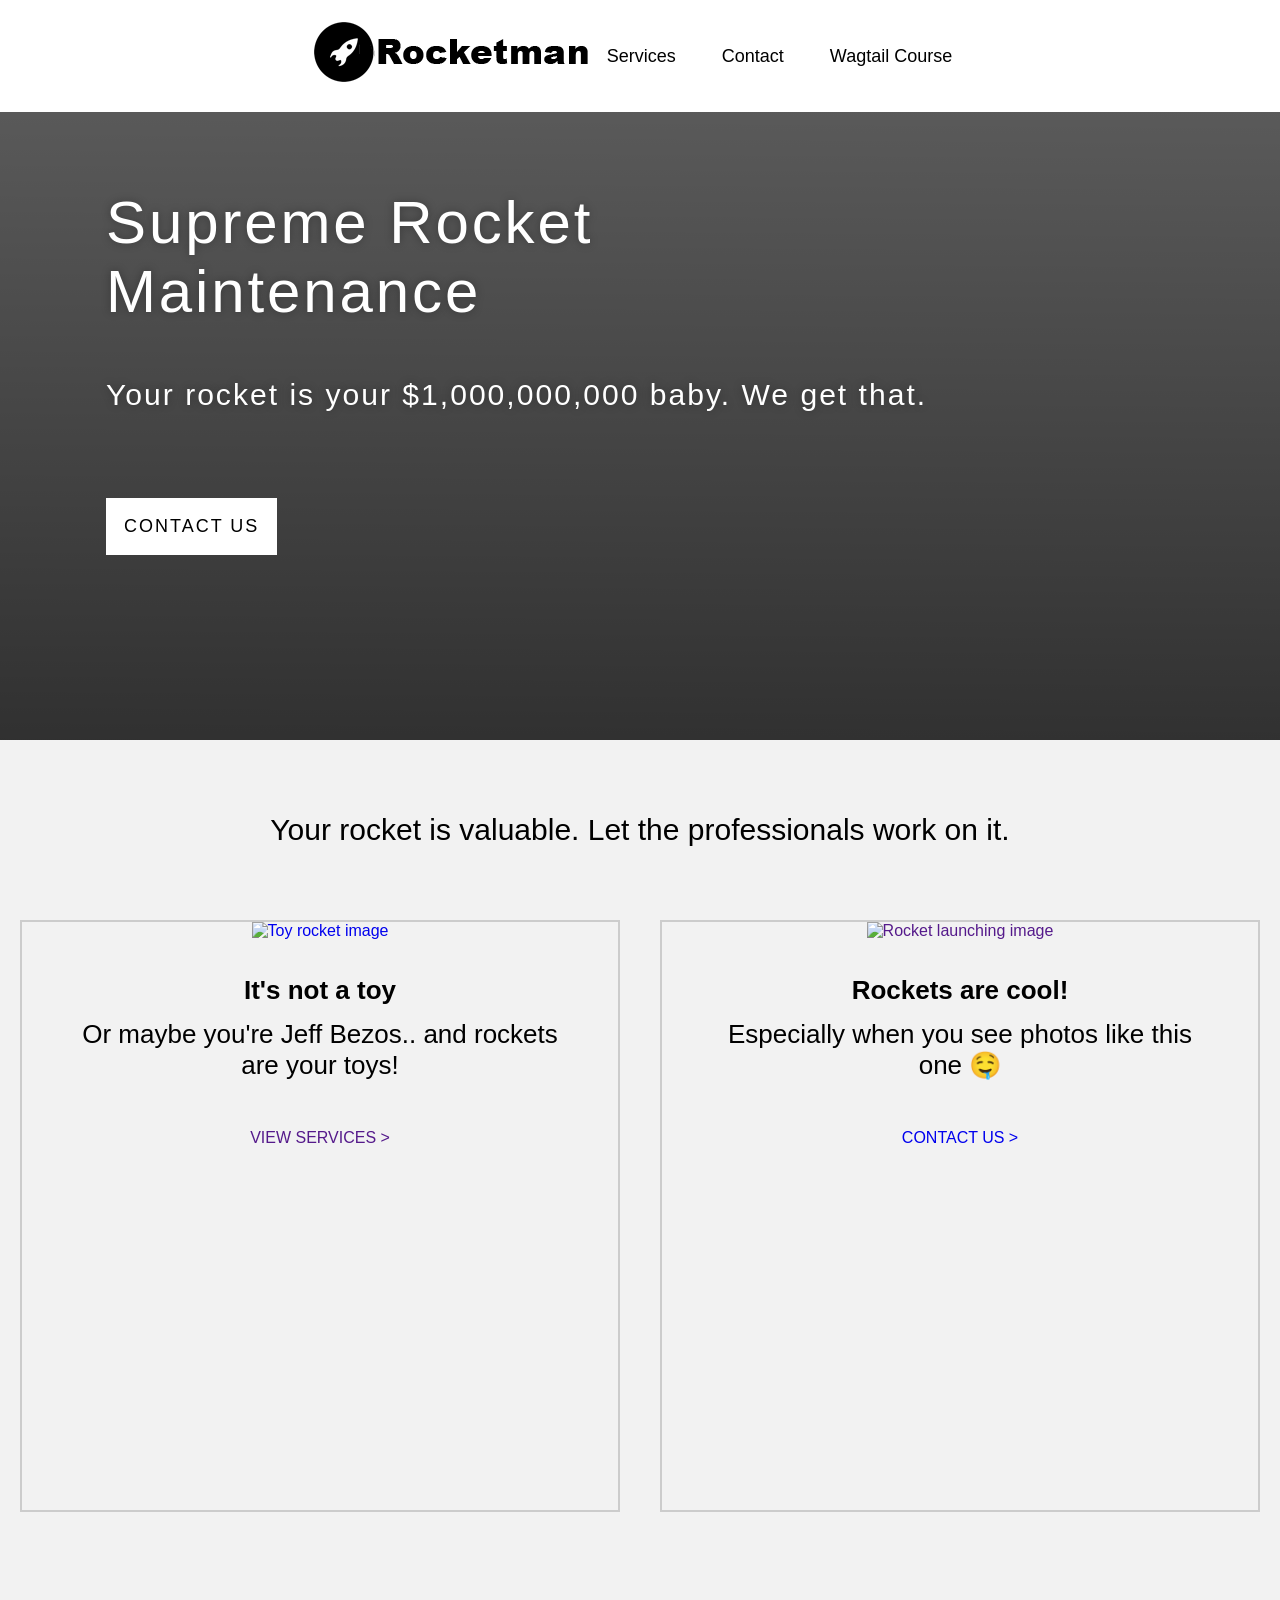
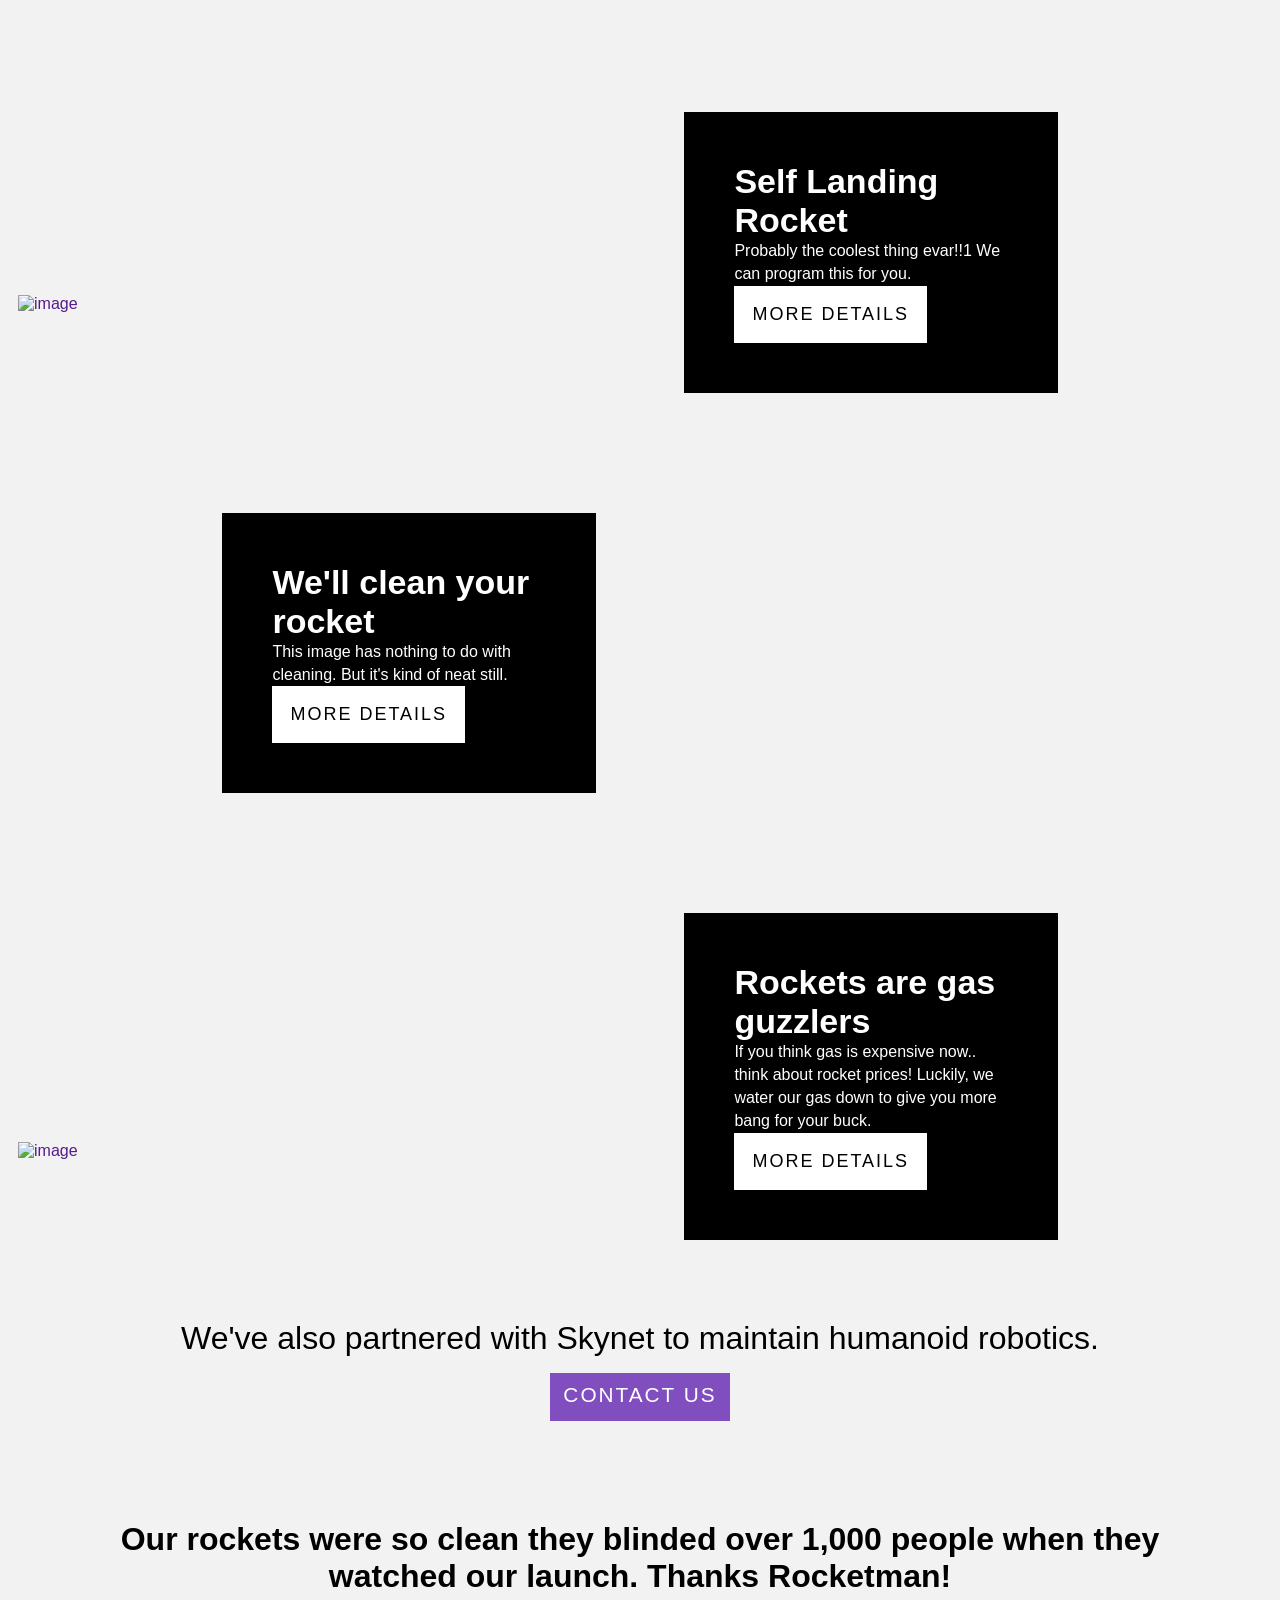
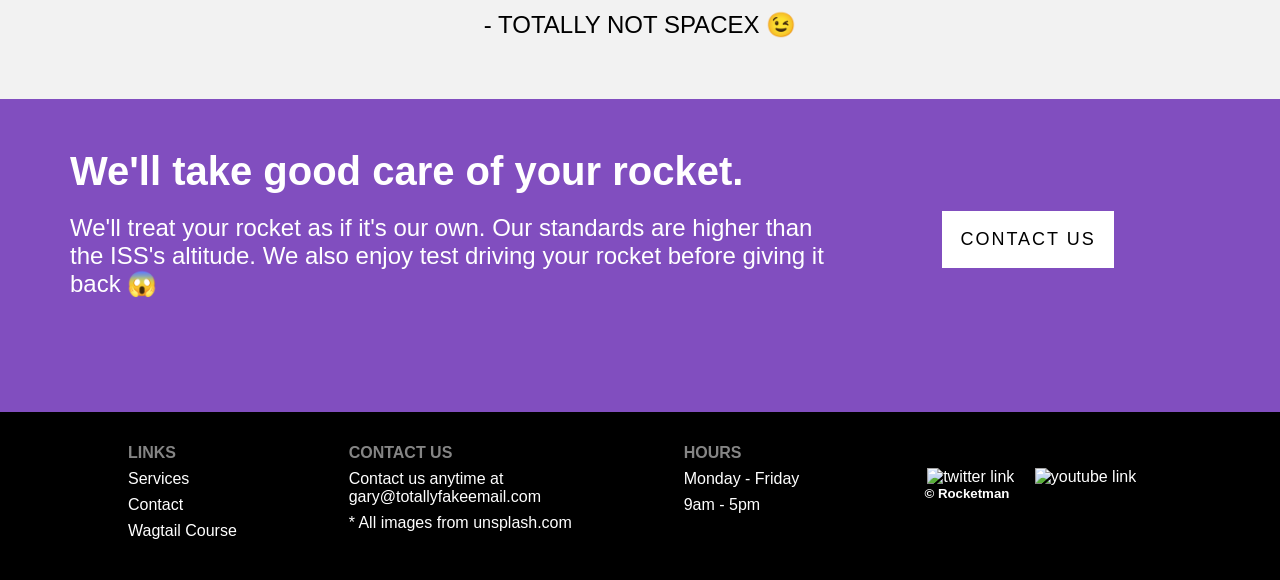
==== first.html @ 2613adb8 "Add files via upload" ====
<!DOCTYPE html>
<html lang="en">
  <head>
    <meta charset="UTF-8" />
    <meta name="viewport" content="width=device-width, initial-scale=1.0">
     <!-- Fontawesome Link for Icons -->
     <link rel="stylesheet" href="https://cdnjs.cloudflare.com/ajax/libs/font-awesome/6.5.2/css/all.min.css" integrity="sha512-SnH5WK+bZxgPHs44uWIX+LLJAJ9/2PkPKZ5QiAj6Ta86w+fsb2TkcmfRyVX3pBnMFcV7oQPJkl9QevSCWr3W6A==" crossorigin="anonymous" referrerpolicy="no-referrer" />
     <link rel="stylesheet" href="first.css">
    <title>Supreme Rocket Maintenance</title>
  </head>
  <body>
    <header>
      <nav class="navbar">
        <!-- LOGO -->
        <div class="logo">
            <a href="https://rocketman.learnwagtail.com/"> <img src="./img/logo.png" alt="logo of the page"></a>
        </div>
    
        <!-- NAVIGATION MENU -->
        <ul class="nav-links">
    
          <!-- USING CHECKBOX HACK -->
          <input type="checkbox" id="checkbox_toggle" />
          <label for="checkbox_toggle" class="hamburger">&#9776;</label>
    
          <!-- NAVIGATION MENUS -->
          <div class="menu">
    
            <li><a href="https://rocketman.learnwagtail.com/services/" target="_blank">
                Services
            </a></li>
            <li><a href="https://rocketman.learnwagtail.com/contact/" target="_blank">
                Contact
            </a></li>
    
            <li class="services">
                <a href="https://learnwagtail.com/wagtail-for-beginners/" target="_blank">
                    Wagtail Course
                </a>
    
              
            </li>
          </div>
        </ul>
      </nav>
    </header>

    <section class="homepage" id="home">
      <div class="context">
        <div class="text">
            <h1>
                Supreme Rocket <br/>
                Maintenance
            </h1>
                <p>
                    Your rocket is your $1,000,000,000 baby. We get that.</p>
        </div>
        <a href="" class="btn">Contact Us</a>
      </div>
    </section>

    <section class="cards-container">
        <h3 id="text-abovecards">Your rocket is valuable. Let the professionals work on it.</h3>
    </section>

    <section class="flexbox-1">
      <div class="content-box">
        <a href="https://rocketman.learnwagtail.com/services/">
          <picture>
            <img src="https://rocketman.learnwagtail.com/media/images/hello-i-m-nik-8yCmQODY2SY-unsplash.2e16d0ba.fill-570x370.jpg" class="content-image" 
            alt="Toy rocket image">
          </picture>
        </a>
        <div class="content">
          <a href="https://rocketman.learnwagtail.com/contact/">
            <h4>It's not a toy</h4>
            <p>Or maybe you're Jeff Bezos.. and rockets are your toys!</p>
          </a>
        </div>
        <a href="" class="button">VIEW SERVICES ></a> 
      </div> 

      <div class="content-box">
        <a href="">
          <picture>
            <img src="https://rocketman.learnwagtail.com/media/images/nasa-n463SoeSiVY-unsplash.2e16d0ba.fill-570x370.jpg" 
            class="content-image" alt="Rocket launching image">
          </picture>
        </a>
        <div class="content">
          <a href="https://rocketman.learnwagtail.com/contact/">
            <h4>Rockets are cool!</h4>
            <p>Especially when you see photos like this one 🤤</p>
          </a>
        </div>
        <a href="https://rocketman.learnwagtail.com/contact/" class="button">CONTACT US ></a>
      </div>
    </section>
    
    <section class="flexbox-3 flex-direction-left">
      <div class="image-section">
        <a href="">
          <picture>
            <img src="https://rocketman.learnwagtail.com/media/images/spacex-MEW1f-yu2KI-unsplash.2e16d0ba.fill-786x552.jpg" alt="image">
          </picture>
        </a>
      </div>
      <div class="image-content image-position-left">
        <h3>Self Landing Rocket</h3>
        <p>Probably the coolest thing evar!!1 We can program this for you.</p>
        <a href="https://rocketman.learnwagtail.com/services/programming/" class="btn">MORE DETAILS</a>
      </div>
    </section>

    <section class="flexbox-3 flex-direction-right">
      <div class="image-section">
        <a href="" class="d-block">
          <picture>
            <img src="https://rocketman.learnwagtail.com/media/images/pablo-guerrero-pGXUwHZQ5eI-unsplas.2e16d0ba.fill-786x552.jpg" alt="image">
          </picture>
        </a>
      </div>
      
      <div class="image-content image-position-right">
        <h3>We'll clean your rocket</h3>
        <p>This image has nothing to do with cleaning. But it's kind of neat still.</p>
        <a href="https://rocketman.learnwagtail.com/services/cleaning/" class="btn">MORE DETAILS</a>
      </div>
    </section>
    
    <section class="flexbox-3 ">
      <div class="image-section">
        <a href="" class="d-block">
          <picture>
            <img src="https://rocketman.learnwagtail.com/media/images/spacex-OHOU-5UVIYQ-unsplash.2e16d0ba.fill-786x552.jpg" alt="image">
          </picture>
        </a>
      </div>
      <div class="image-content image-position-left">
        <h3>Rockets are gas guzzlers</h3>
        <p>If you think gas is expensive now.. think about rocket prices! Luckily, we water our gas down to give you more bang for your buck.</p>
        <a href="https://rocketman.learnwagtail.com/services/programming/" class="btn">MORE DETAILS</a>
      </div>
    </section>
    
    <div class="container-2">
      <p>We've also partnered with Skynet to maintain humanoid robotics.</p>
      <a href="" class="btn-1">
        Contact Us
      </a>
    </div>
    <div class="container-3">
      <h2>Our rockets were so clean they blinded over 1,000 people when they watched our launch. Thanks Rocketman!</h2>
      <p>- Totally not SpaceX 😉</p>
    </div>
    
    <section class="flexbox-2">
      <div class="detail-section">
        <h2>We'll take good care of your rocket.</h2>
        <p> We'll treat your rocket as if it's our own. Our standards are higher than the ISS's altitude. 
          We also enjoy test driving your rocket before giving it back 😱
        </p>
      </div>
      
      <div class="contact-section">
        <a href="" class="btn">Contact Us</a>
      </div>
    </section>
    
    <footer class=" footer-content">
      <div class="footer-link">
        <h4>LINKS</h4>
        <p>
          <a href="">
            Services
          </a>
        </p>
        
        <p>
          <a href="">
            Contact
          </a>
        </p>
        
        <p>
          <a href="">
            Wagtail Course
          </a>
        </p>
      </div>
      
      <div class="footer-link"> 
        <h4>CONTACT US</h4>
        <p>Contact us anytime at<br>
          <a href="">gary@totallyfakeemail.com</a></p>
          <p>* All images from <a href="">unsplash.com</a></p>
      </div>
      
      <div class="footer-link">
        <h4>HOURS</h4>
        <p>Monday - Friday</p>
        <p>9am - 5pm</p>
      </div>
      
      <div class="footer-link">
        <a href="">
          <img src="https://rocketman.learnwagtail.com/static/images/twitter.547e4102088e.svg" alt="twitter link">
        </a>
        
        <a href="">
          <img src="https://rocketman.learnwagtail.com/static/images/youtube.4116506a463c.svg" alt="youtube link">
        </a>
        
        <h5>&copy; Rocketman</h5>
      </div>
    </footer>
  </body>
</html>
---- first.css ----
@import url("https://fonts.googleapis.com/css2?family=Poppins:wght@200;300;400;500;600;700&display=swap");

* {
  margin: 0;
  padding: 0;
  box-sizing: border-box;
  font-family: "Open Sans", sans-serif;
}

html {
  scroll-behavior: smooth;
}

body {
  background: #f2f2f2;
  
}

header {
  position: fixed;
  top: 0;
  left: 0;
  z-index: 5;
  width: 100%;
  display: flex;
  justify-content: space-around;
  background: #fff;
}


a {
  text-decoration: none;
}

li {
  list-style: none;
}

/* NAVBAR STYLING STARTS */
.navbar {
  display: flex;
  align-items: center;
  justify-content: space-between;
  padding: 20px;
  background-color: fff;
  color: #000;
}

.nav-links a {
  color: #000;
}

/* LOGO */
.logo {
  font-size: 32px;
}

/* NAVBAR MENU */
.menu {
  display: flex;
  gap: 1em;
  font-size: 18px;
}

.menu li:hover {
  background-color: #fff;
  border-radius: 5px;
  transition: 0.3s ease;
}

.menu li {
  padding: 5px 14px;
}

/* CHECKBOX HACK */

input[type=checkbox] {
  display: none;
} 

/* HAMBURGER MENU */
.hamburger {
  display: none;
  font-size: 24px;
  user-select: none;
}

.homepage {
    display: flex;
    background: linear-gradient(180.43deg, rgba(0,0,0,0.60) 0%, rgba(0,0,0,0.80) 100%), url(https://rocketman.learnwagtail.com/media/images/spacex-OHOU-5UVIYQ-unsplash.2e16d0ba.fill-1600x800.jpg);
    background-position: center;
    background-repeat: no-repeat;
    background-size: 100% 100%;
    height: 740px;
    max-width: 100%;
}


.homepage .context {
  display: flex;
  height: 75%;
  z-index: 3;
  align-items: flex-start;
  justify-content: space-between;
  flex-direction: column;
  margin-left: 6.625em;
  color: white;
}

.homepage .context h1 {
    /* font-size: 50px;
    font-weight: 700;
    margin-bottom: 20px; */
    margin: 3.125em 0;
    font-size: 3.75rem;
    letter-spacing: 2.88px;
    font-weight: 400;
}
.homepage .context p{
  margin: -4.5em 0;
  letter-spacing: 2px;
  font-size: 1.88rem;
  font-weight: 400;
}

.homepage .context .text {
    text-align:left;
    font-size: 3.125rem;
    margin-bottom: 1.875em;
    color: #fff;
    text-shadow: 0px 0px 10px rgba(0, 0, 0, 0.3);
  
}

  .btn {
    display: inline-block;
    text-transform: uppercase;
    font-size: 1.125rem;
    letter-spacing: 2px;
    cursor: pointer;
    text-decoration: none;
    color: black;
    background-color: white;
    padding: 1em;
    text-align: center;
    border: 0px solid transparent;
  }
  
  
  .context a:hover {
    color: #fff;
    background: rgba(255,255,255,0.3);
  }
  
 
  .cards-container {
    padding-top: 5.7%;
    padding-bottom: 5.7%;
  }
  
  #text-abovecards {
    font-size: 1.875rem;
    text-align: center;
    font-weight: 300;
  }

   
  .content-box {
      
    height: 592px;
    margin: 0 1.25em;
    border: 2px solid #ccc;
    flex-basis: 42.5%;
    flex-shrink: 0;
    flex-grow: 1;
    text-align: center;

    
}

.content {
  padding:2.188em;
}

.content-image {
    width: 85%;
    height:330px;
    background-repeat: no-repeat;
    background-size: cover;
    background-position: center;
}



.content a {
  text-decoration: none;
  color: black;
  font-size: 1.625rem;
  font-weight: lighter;

}

.content p {
  padding: 0.5em;
}

.button {
  text-decoration-line: none;
  font-weight: 500;

}

.flexbox-1 {
  display: flex;
  flex-wrap: wrap;
}

.flexbox-3 {
  display: flex;
  flex-wrap: wrap;
  margin: 7.5em 1.125em;
  align-items: flex-end;
  
}
.flex-direction-left {
  flex-direction: row;
}

.image-section {
  flex-basis: 60%;
  flex-shrink: 0;
  flex-grow: 0;
  width: 60%;
  min-width: 60%;
  
}

.d-block {
  display: block;
}


.flexbox-3 img {
  width: 100%;
  height: auto;
}

.image-content {
  flex-basis: 30%;
  flex-shrink: 1;
  flex-grow: 0;
  width: 30%;
  min-width: 30%;
  padding: 3.125em;
  color: #fff;
  background-color: black;
  position: relative;
  

  
}

.image-position-left {
  left:-5em; 
  bottom:-5em;
}

.image-content h3 {
  font-weight: 800;
  font-size: 2.125rem;
}
.image-content p {
  font-weight: 300;
  font-size: 20.96;
  line-height: 1.43;
}

.flex-direction-right {
  flex-direction: row-reverse;
}

.image-position-right {
  right: -5em;
  bottom: -5em;
}


.container-2 {
  padding: 2.5em 0;
  text-align: center;
}

.container-2 p {
  font-size: 2rem;
  padding-bottom: 0.5em;
}

.btn-1{
  display: inline-block;
  text-transform: uppercase;
  height: 48px;
  width: 180px;
  font-size: 1.3rem;
  letter-spacing: 2px;
  cursor: pointer;
  background-color: #814ebf;
  color: white;
  text-decoration: none;
  padding-top: 0.5em;
}

.btn-1:hover {
  background-color: #7033bb;
}

.container-3 {
  margin: 3.75em 5em;
  text-align: center;
}



.container-3 h2 {
  font-size: 2rem;
  padding-bottom: 0.5em;
}

.container-3 p {
  font-size: 1.5rem;
  text-transform: uppercase;
}

.flexbox-2 {
  display: flex;
  flex-wrap: wrap;
  background-color: #814ebf;
}

.detail-section {
  margin: 1em 1.25em;
  padding: 2.12em 3.125em;
  flex-basis: 68%;
  flex-shrink: 0;
  flex-grow: 0;
}

.detail-section h2 {
  font-size: 2.5rem;
  color: white;
  margin-bottom: 0.5em;
}

.detail-section p {
  font-size: 1.5rem;
  color: white;
}

.contact-section {
  flex-basis: 20%;
  flex-shrink: 0;
  flex-grow: 0;
  box-sizing: border-box;
  margin: 7em 0 9em 2em;
}

footer {
background-color: black;
color: white;
}

.footer-content {
display: grid;
grid-template-columns: auto auto auto auto;
padding: 2em 5em;
}

.footer-link {
 padding-left: 3em;
}

.footer-link img {
padding-top: 1.5em;
padding-left: 1em;
}

.footer-link h5 {
padding-left: 1em;

}

.footer-link a {
text-decoration: none;
color: white;
}

.footer-link h4 {
color: #858585;
margin-bottom: 0.5em;
}

.footer-link p {
  margin-bottom: 0.5em;
}


@media (max-width:1215px){
   .nav-container-2 {
     display: grid;
     }
  }

@media(max-width:1035px) {
  .image-section {
    flex-basis: 100%;
    width: 100%;
    }

  .image-content {
    flex-basis: 100%;
    }  

  .image-position-left {
    left: 0;
    bottom: 0;
    }

.image-position-right {
    right: 0;
    bottom: 0;
    }

.flexbox-3{
    margin: 3rem 1.125rem;
    }

.container-2{
    padding: 0;
    }

.contact-section {
    flex-basis: 100%;
    margin: 0 0 1em 0; 
    text-align: center;  
    }

.detail-section {
    flex-basis: 100%;
    margin: 0;
    } 
  }

@media(max-width:957px) {
  .nav-flexbox {
    display: inline-block;
    }

  .footer-content {
    grid-template-columns: auto auto;
    }

  .container-1{
    padding: 1em;
    }
  }

@media(max-width:750px) {
  .flexbox-1 {
    flex-direction: column;
    }

  .content-box {
    margin: 1em 1.25em;
    }

  .background-image{
    padding: 2em 0 0 2em;
    }

  .background-content h1 {
    font-size: 2rem;
    }

  .background-content p {
    font-size: 1rem;
    }

  .detail-section p {
    font-size: 1rem;
    }

  .detail-section h2 {
    font-size: 1.5rem;
    }

  .container-3 {
    margin: 0;
    }
  }


@media (max-width :560px) {
  .footer-content {
    padding: 0;
    }

  .nav-flexbox {
    padding: 0;
    }

  .link-1, .link-2, .link-3 {
    margin-right: 0;
    }

  .detail-section p {
    font-size: 0;
    }

  .container-3 h2 {
    font-size: 1.5rem;
    }

  .container-2 p {
    font-size: 1.5rem;
    }
  }


@media screen and (max-width: 930px) {
    .navbar .all-links {
      position: fixed;
      left: -100%;
      width: 300px;
      display: flex;
      flex-direction: column;
      height: 75px;
      top: 80px;
      transition: left 0.3s ease;
    }

    .navbar .logo a {

      margin: -0.625em 0.625em;
    }
  
    .navbar #menu-toggler:checked~.all-links {
      left: 0;
    }
  
    .navbar .all-links li {
      font-size: 1.125rem;
    }
  
    .navbar #hamburger-btn {
      display: inline-block;
    
    }
  
    section > p {
      text-align: center;
    }
  
   
  
    .homepage .content h1 {
      font-size: 2.5rem;
      font-weight: 700;
      margin-bottom: 0.625em;
    }
  
    .homepage .content .text {
      font-size: 17px;
    }
  
    .content a {
      font-size: 1.063rem;
      padding: 0.563em 1.25em;
    }
  
  }
  
  @media screen and (max-width: 560px) {
    section .cards .card {
      width: 100%;
      margin-bottom: 1.875em;
    }
  }
  
  /* APPLYING MEDIA QUERIES */
  @media (max-width: 768px) {
    .menu {
       display:none;
       position: absolute;
       background-color:#fff;
       right: 0;
       left: 0;
       text-align: center;
       padding: 16px 0;
     }
   
     .menu li:hover {
       display: inline-block;
       background-color:#fff;
       transition: 0.3s ease;
     }
   
     .menu li + li {
       margin-top: 12px;
     }
   
     input[type=checkbox]:checked ~ .menu {
       display: block;
     }
   
     .hamburger {
       display: block;
     }
 
   }
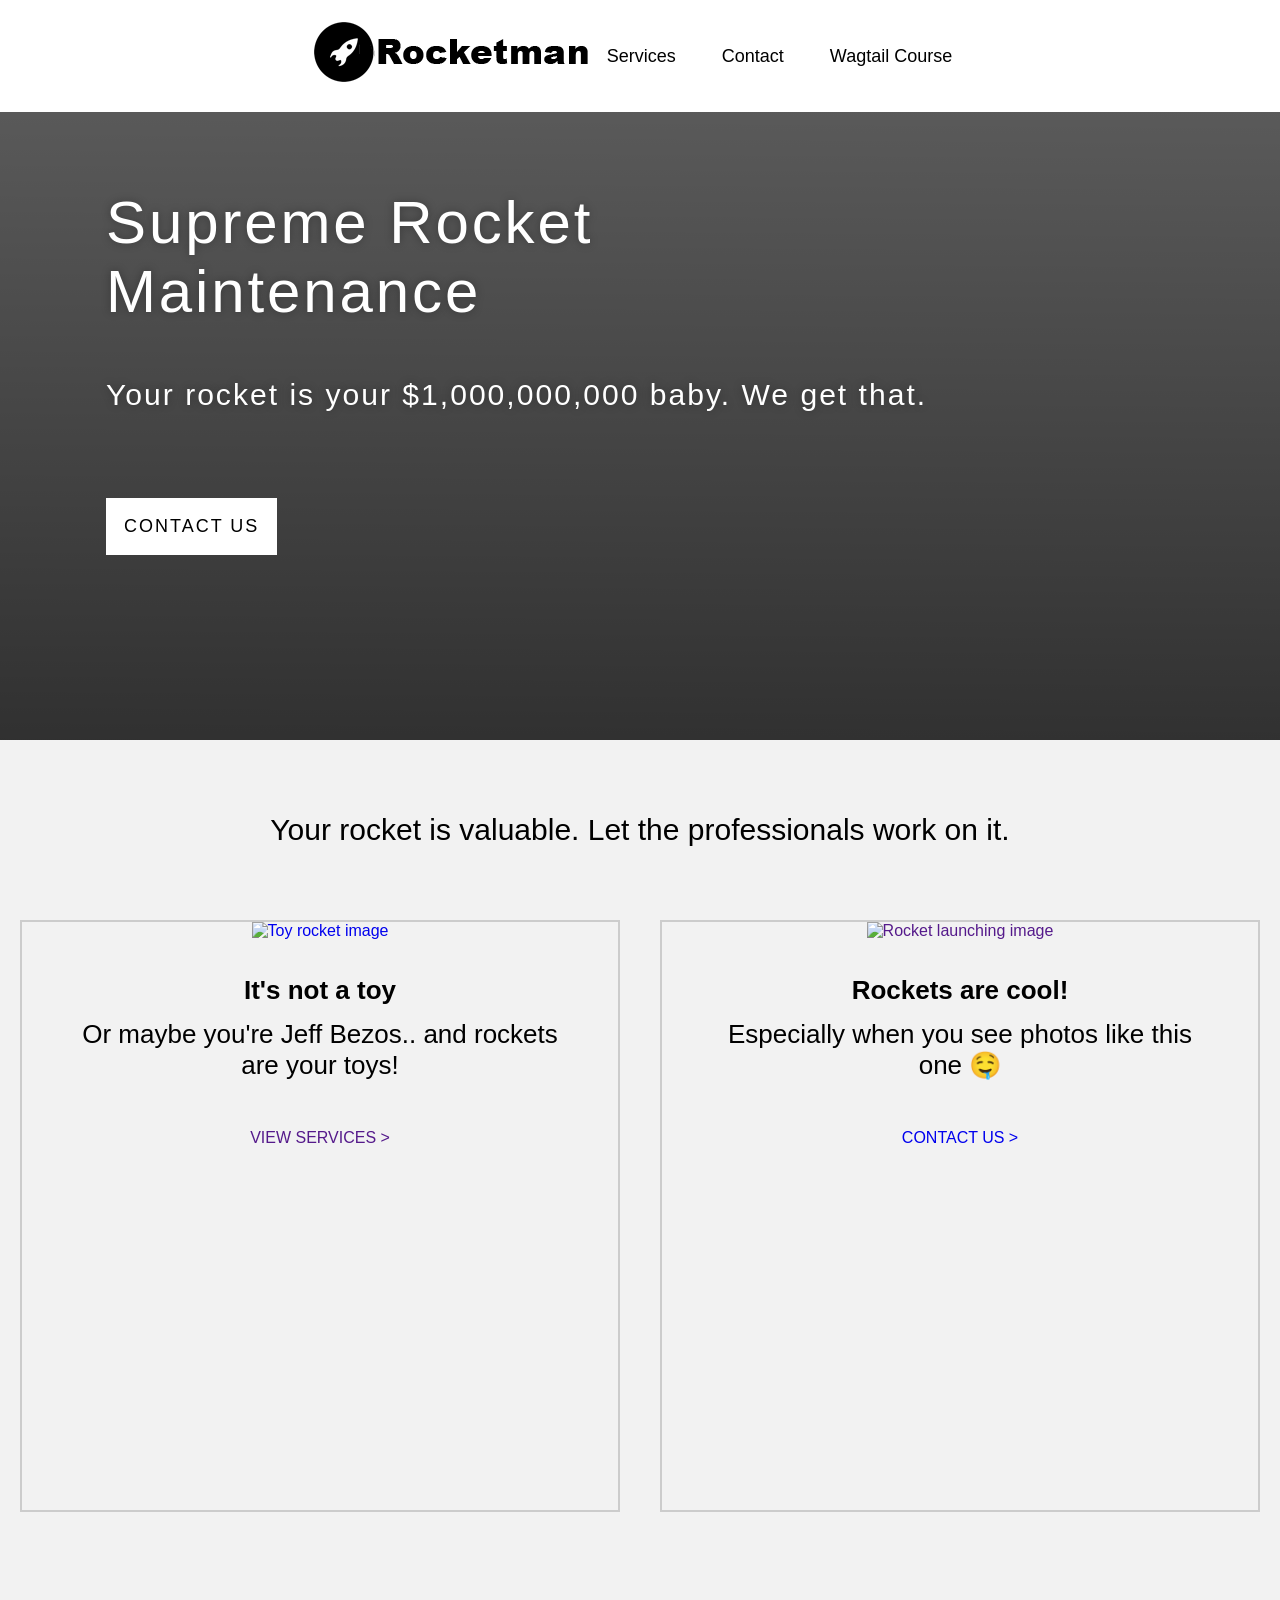
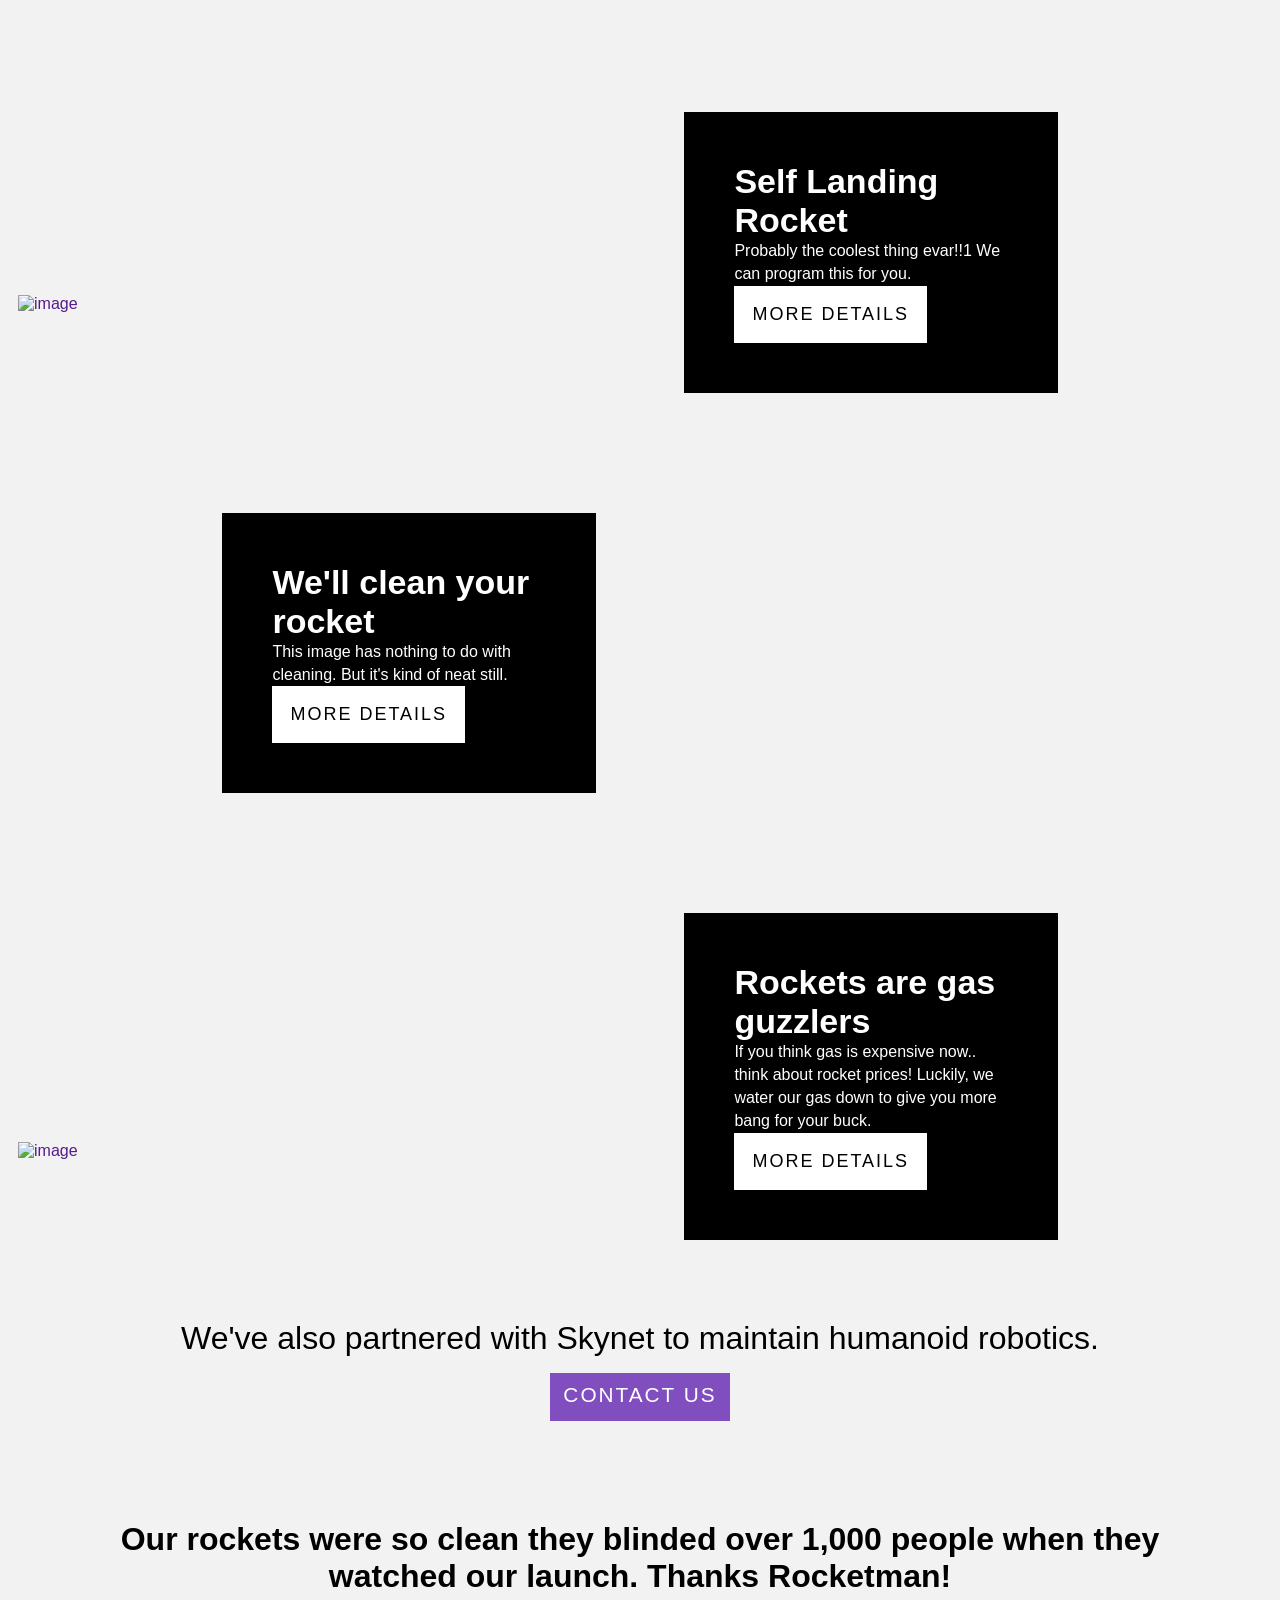
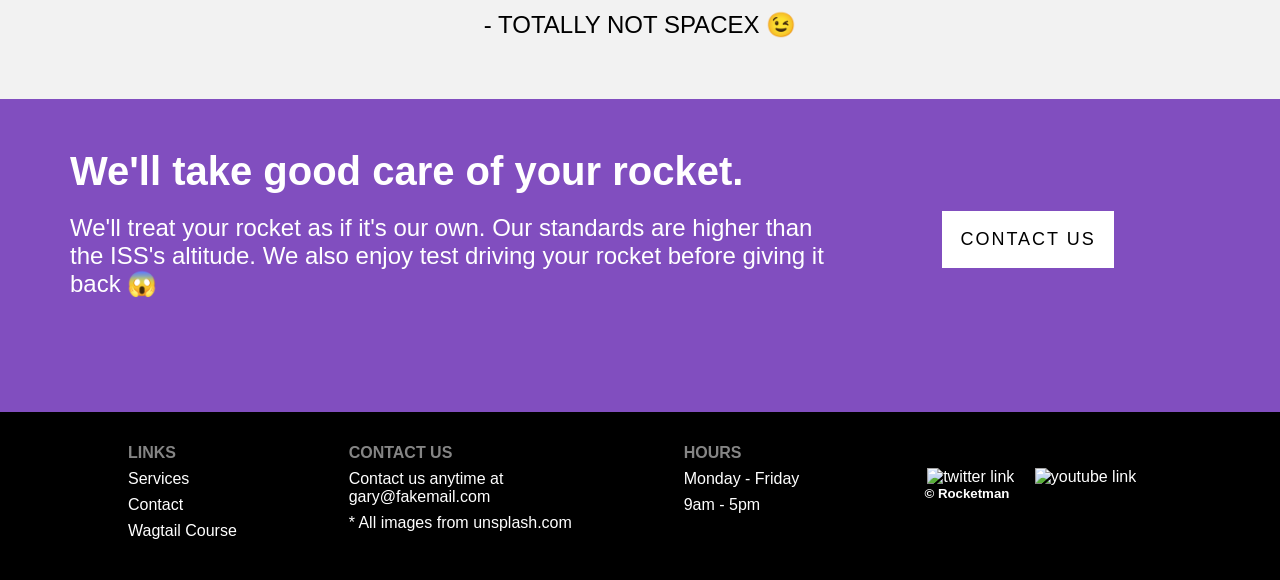
==== commit 030b42e2: "Update first.html" ====
--- a/first.html
+++ b/first.html
@@ -192,7 +192,7 @@
       <div class="footer-link"> 
         <h4>CONTACT US</h4>
         <p>Contact us anytime at<br>
-          <a href="">gary@totallyfakeemail.com</a></p>
+          <a href="">gary@fakemail.com</a></p>
           <p>* All images from <a href="">unsplash.com</a></p>
       </div>
       
@@ -215,4 +215,4 @@
       </div>
     </footer>
   </body>
-</html> +</html> 
